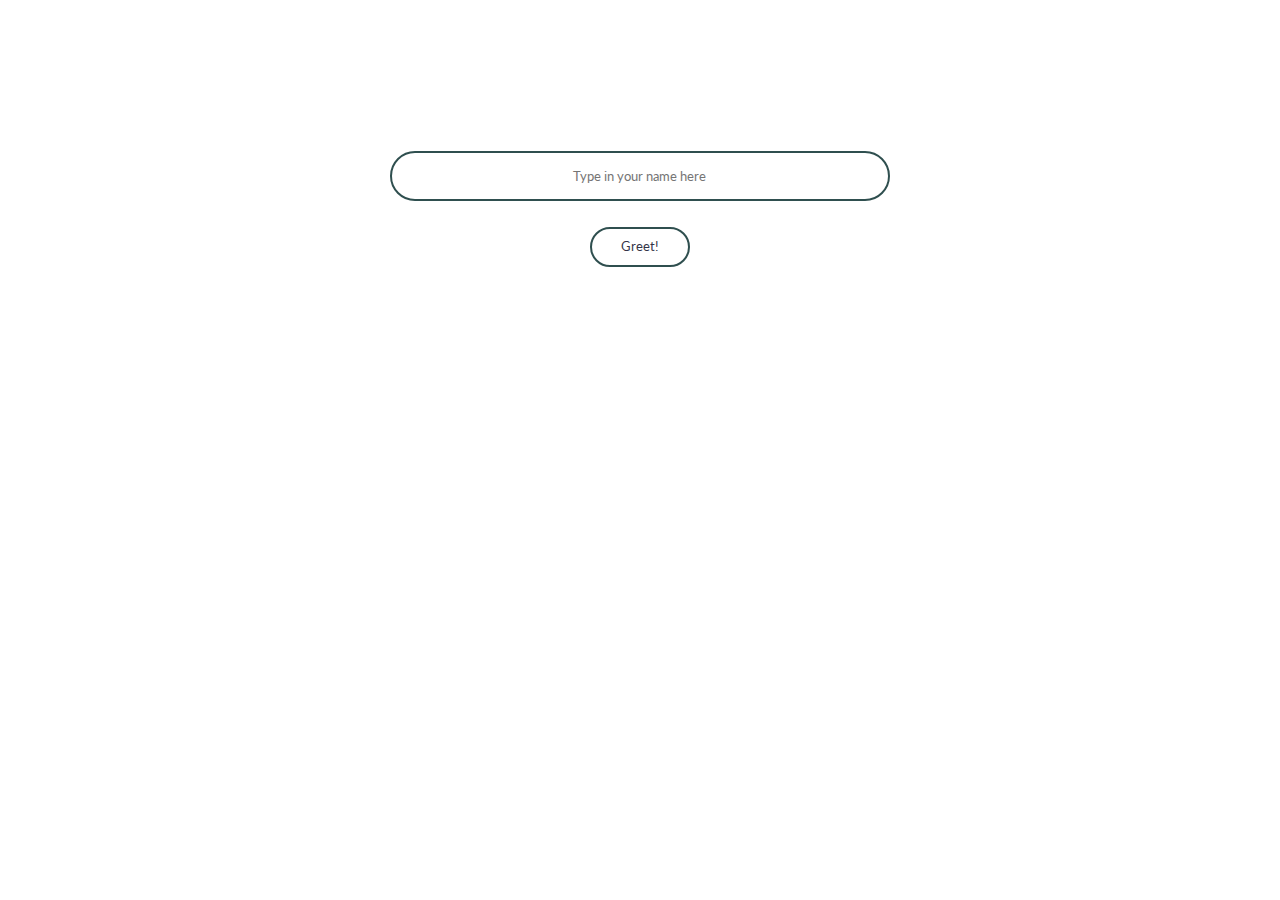
==== index.html @ 2c63bb79 "created html,js and css files" ====
<html>
    <head>
            <link rel="stylesheet" href="greet.css">
    </head>

    <body>
            
            <div class="row" id="p1"><div class="col-12"></div></div>
        <div class="row center">
            <div class="col-12" >
                <h1 id="displayName"></h1>    
            </div>

        </div>
        <div class="row center">
            <div class="col-3"></div>
           
            <div class="col-6 center">
                <input id="inputBox"  type="text" placeholder="Type in your name here">
            </div>
           
            <div class="col-3"></div>

        </div>
        <div class="row center">
            <div class="col-12"></div>
            <button id="greetBtn">Greet!</button>

        </div>


        
    </body>
    <script src="greet.js"></script>



</html>
---- greet.css ----
/**
*** SIMPLE GRID
*** (C) ZACH COLE 2016
**/

@import url(https://fonts.googleapis.com/css?family=Lato:400,300,300italic,400italic,700,700italic);

/* UNIVERSAL */

html,
body {
  height: 100%;
  width: 100%;
  margin: 0;
  padding: 0;
  left: 0;
  top: 0;
  font-size: 100%;
}

/* ROOT FONT STYLES */

* {
  font-family: 'Lato', Helvetica, sans-serif;
  color: #333447;
  line-height: 1.5;
}

/* TYPOGRAPHY */

h1 {
  font-size: 2.5rem;
}

h2 {
  font-size: 2rem;
}

h3 {
  font-size: 1.375rem;
}

h4 {
  font-size: 1.125rem;
}

h5 {
  font-size: 1rem;
}

h6 {
  font-size: 0.875rem;
}

p {
  font-size: 1.125rem;
  font-weight: 200;
  line-height: 1.8;
}

.font-light {
  font-weight: 300;
}

.font-regular {
  font-weight: 400;
}

.font-heavy {
  font-weight: 700;
}

/* POSITIONING */

.left {
  text-align: left;
}

.right {
  text-align: right;
}

.center {
  text-align: center;
  margin-left: auto;
  margin-right: auto;
}

.justify {
  text-align: justify;
}

/* ==== GRID SYSTEM ==== */

.container {
  width: 90%;
  margin-left: auto;
  margin-right: auto;
}

.row {
  position: relative;
  width: 100%;
}

.row [class^="col"] {
  float: left;
  margin: 0.5rem 2%;
  min-height: 0.125rem;
}

.col-1,
.col-2,
.col-3,
.col-4,
.col-5,
.col-6,
.col-7,
.col-8,
.col-9,
.col-10,
.col-11,
.col-12 {
  width: 96%;
}

.col-1-sm {
  width: 4.33%;
}

.col-2-sm {
  width: 12.66%;
}

.col-3-sm {
  width: 21%;
}

.col-4-sm {
  width: 29.33%;
}

.col-5-sm {
  width: 37.66%;
}

.col-6-sm {
  width: 46%;
}

.col-7-sm {
  width: 54.33%;
}

.col-8-sm {
  width: 62.66%;
}

.col-9-sm {
  width: 71%;
}

.col-10-sm {
  width: 79.33%;
}

.col-11-sm {
  width: 87.66%;
}

.col-12-sm {
  width: 96%;
}

.row::after {
	content: "";
	display: table;
	clear: both;
}

.hidden-sm {
  display: none;
}

@media only screen and (min-width: 33.75em) {  /* 540px */
  .container {
    width: 80%;
  }
}

@media only screen and (min-width: 45em) {  /* 720px */
  .col-1 {
    width: 4.33%;
  }

  .col-2 {
    width: 12.66%;
  }

  .col-3 {
    width: 21%;
  }

  .col-4 {
    width: 29.33%;
  }

  .col-5 {
    width: 37.66%;
  }

  .col-6 {
    width: 46%;
  }

  .col-7 {
    width: 54.33%;
  }

  .col-8 {
    width: 62.66%;
  }

  .col-9 {
    width: 71%;
  }

  .col-10 {
    width: 79.33%;
  }

  .col-11 {
    width: 87.66%;
  }

  .col-12 {
    width: 96%;
  }

  .hidden-sm {
    display: block;
  }
}

@media only screen and (min-width: 60em) { /* 960px */
  .container {
    width: 75%;
    max-width: 60rem;
  }
}



/* ==========================Custom CSS here ===========================================*/



.center{
    text-align: center;

}
#inputBox{
border: 2px solid darkslategray;
border-radius: 25px;
width: 500px;
height: 50px;
-webkit-transition-duration: 0.4s;
/* Safari */
transition-duration: 0.4s;

        
}

#inputBox:hover{
    background-color: lightgray;

}

input{text-align: center}
#greetBtn{
    border: 2px solid darkslategray;
    width: 100px;
    height: 40px;
    background-color: white;    
/* background: #333447; */
    border-radius: 25px;


}

#greetBtn:hover{
background-color:lightgray;
}
#p1{
    height: 100px;
    }
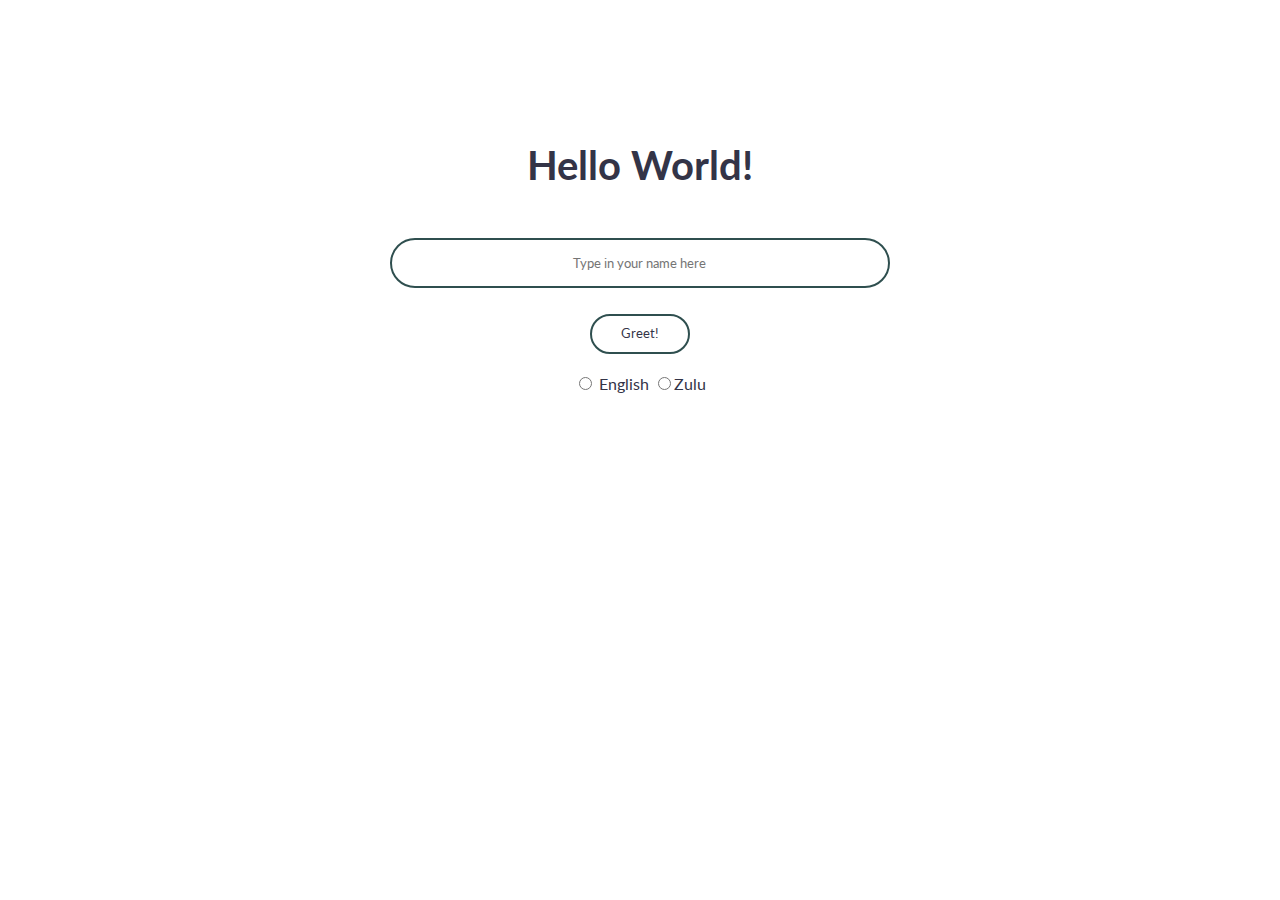
==== commit 8b3c55ef: "added GreetingsFactory function, added setting language tests and re factored the functions accordin" ====
--- a/index.html
+++ b/index.html
@@ -8,7 +8,7 @@
             <div class="row" id="p1"><div class="col-12"></div></div>
         <div class="row center">
             <div class="col-12" >
-                <h1 id="displayName"></h1>    
+                <h1 id="displayName">Hello World!</h1>    
             </div>
 
         </div>
@@ -27,6 +27,21 @@
             <button id="greetBtn">Greet!</button>
 
         </div>
+        <div class="row center">
+            <div class="col-12"></div>
+            <input type="radio" name="radioLang" value="English"> English
+            <input type="radio" name="radioLang" value="Zulu">Zulu
+<!--
+            <input type="radio" name="radioLang">Tshivenda
+            <input type="radio" name="radioLang">Afrikaans
+            <input type="radio" name="radioLang">XiTsonga
+            <input type="radio" name="radioLang">isiXhosa
+            
+-->
+            
+            
+        </div>
+
 
 
         
--- a/greet.css
+++ b/greet.css
@@ -259,6 +259,10 @@
     text-align: center;
 
 }
+#inputBox:focus,#inputBox:active {
+   outline: none !important;
+   box-shadow: none;
+}
 #inputBox{
 border: 2px solid darkslategray;
 border-radius: 25px;
@@ -291,6 +295,14 @@
 #greetBtn:hover{
 background-color:lightgray;
 }
+#greetBtn:focus,#greteBtn:active {
+    
+    outline: none !important;
+    box-shadow: none;
+}
+
+
+
 #p1{
     height: 100px;
     }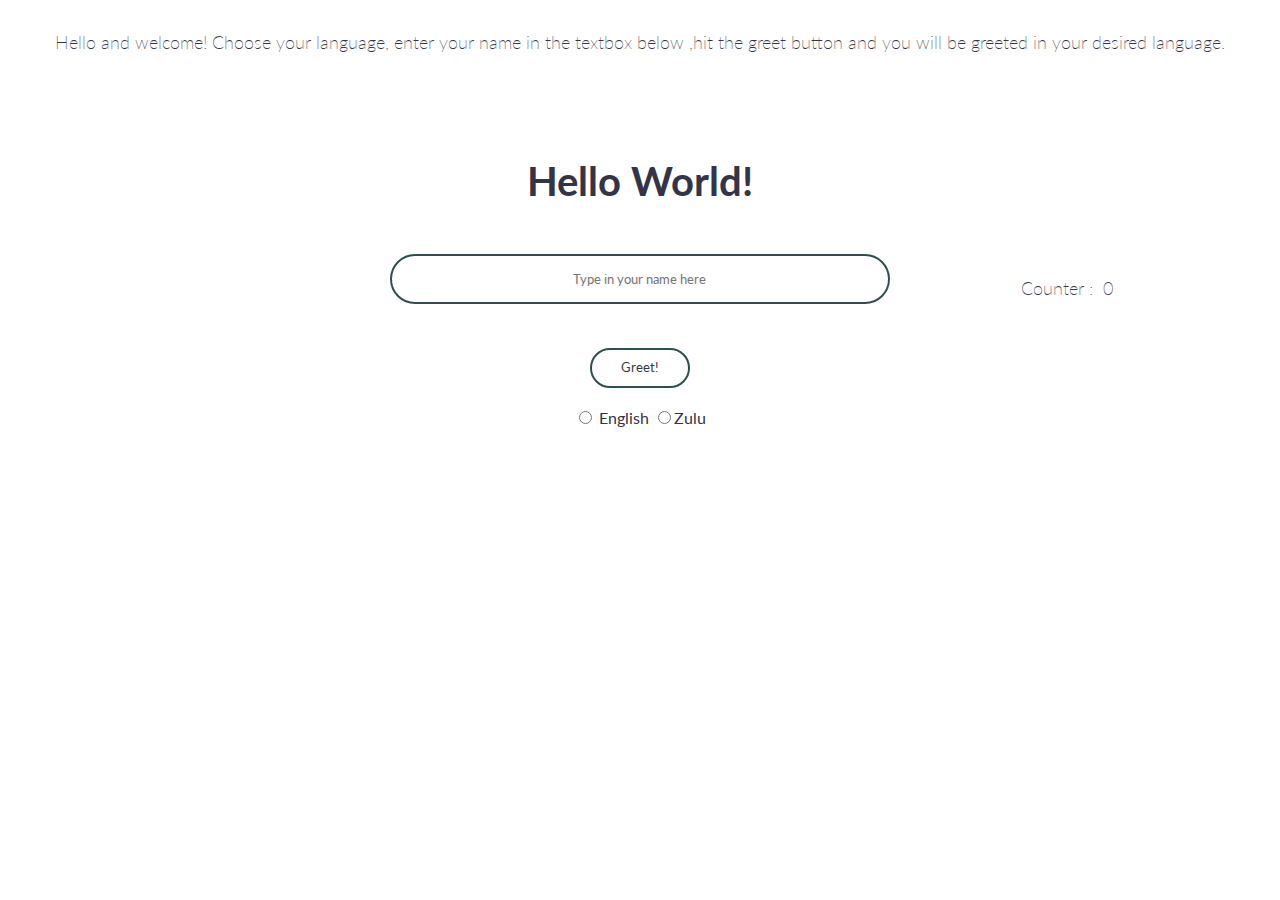
==== commit 40997b84: "added counter" ====
--- a/index.html
+++ b/index.html
@@ -1,53 +1,66 @@
 <html>
-    <head>
-            <link rel="stylesheet" href="greet.css">
-    </head>
 
-    <body>
-            
-            <div class="row" id="p1"><div class="col-12"></div></div>
-        <div class="row center">
-            <div class="col-12" >
-                <h1 id="displayName">Hello World!</h1>    
-            </div>
+<head>
+    <link rel="stylesheet" href="greet.css">
+</head>
+
+<body>
+
+    <div class="row center">
+        <div class="col-12" id="p1">
+
+
+            <p>Hello and welcome! Choose your language, enter your name in the textbox below ,hit the greet button and you will be greeted in your desired language. </p>
+        </div>
+    </div>
+    <div class="row center">
+        <div class="col-12">
+            <h1 id="displayName">Hello World!</h1>
+        </div>
+
+    </div>
+    <div class="row center">
+        <div class="col-3"></div>
+
+        <div class="col-6 center">
+            <input id="inputBox" type="text" placeholder="Type in your name here">
+        </div>
+
+        <div class="col-2">
+            <p id="counter text" class="block">Counter : &nbsp;<span id="countNumber">0</span></p>
+
+
 
         </div>
-        <div class="row center">
-            <div class="col-3"></div>
-           
-            <div class="col-6 center">
-                <input id="inputBox"  type="text" placeholder="Type in your name here">
-            </div>
-           
-            <div class="col-3"></div>
+        <div class="col-1"></div>
 
-        </div>
-        <div class="row center">
-            <div class="col-12"></div>
-            <button id="greetBtn">Greet!</button>
+    </div>
+    <div class="row center">
+        <div class="col-12"></div>
+        <button id="greetBtn">Greet!</button>
 
-        </div>
-        <div class="row center">
-            <div class="col-12"></div>
-            <input type="radio" name="radioLang" value="English"> English
-            <input type="radio" name="radioLang" value="Zulu">Zulu
-<!--
+    </div>
+    <div class="row center">
+        <div class="col-12"></div>
+        <input type="radio" name="radioLang" value="English"> English
+        <input type="radio" name="radioLang" value="Zulu">Zulu
+        <!--
             <input type="radio" name="radioLang">Tshivenda
             <input type="radio" name="radioLang">Afrikaans
             <input type="radio" name="radioLang">XiTsonga
             <input type="radio" name="radioLang">isiXhosa
             
 -->
-            
-            
-        </div>
+
+
+    </div>
 
 
 
-        
-    </body>
-    <script src="greet.js"></script>
+
+</body>
+<script src="greet.js"></script>
 
 
 
-</html>+</html>
--- a/greet.css
+++ b/greet.css
@@ -305,4 +305,8 @@
 
 #p1{
     height: 100px;
-    }+    }
+
+.block{
+    display: inline-block;
+}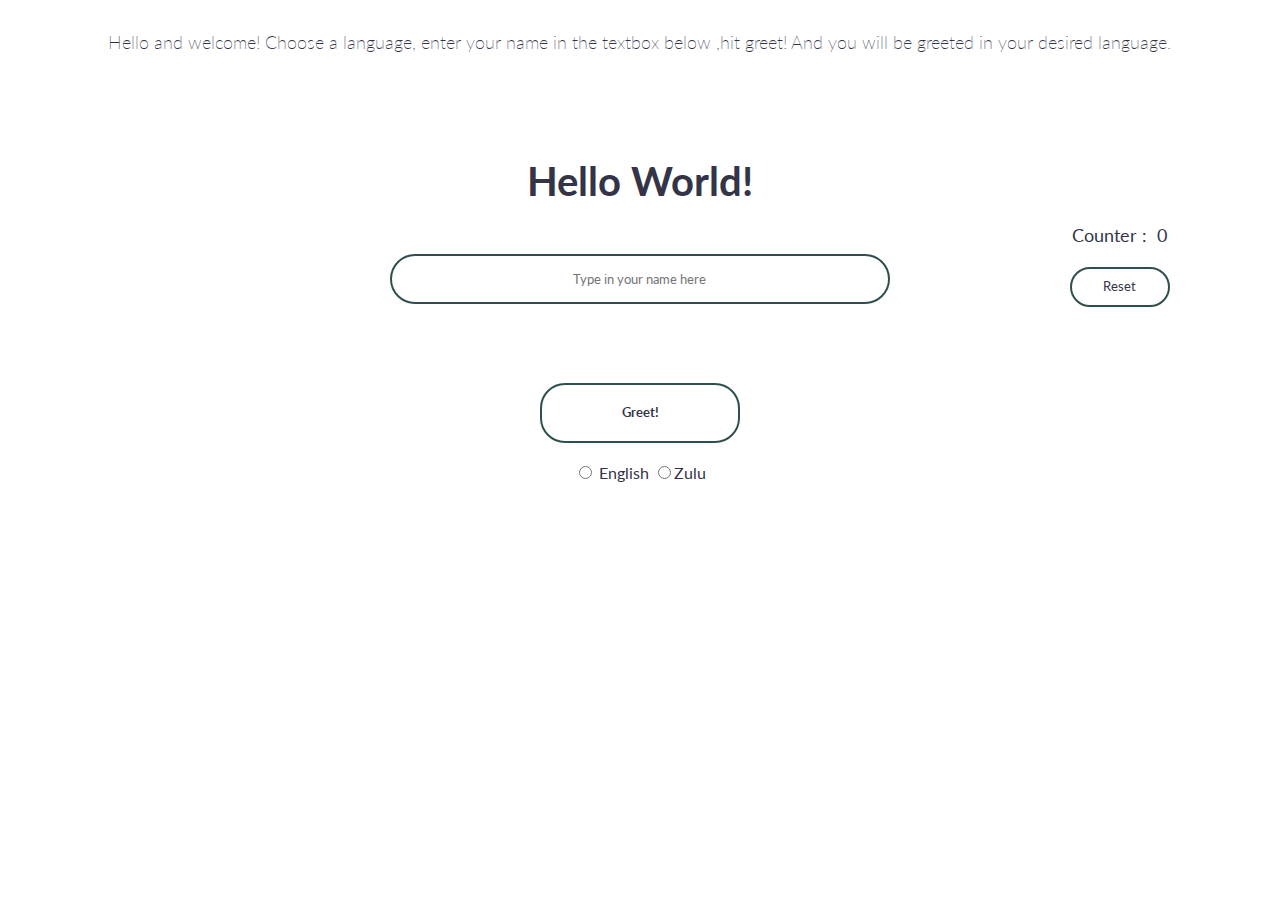
==== commit b14d7322: "made webpage responsive,added some color on button hover,placed buttons side by side for 540px and b" ====
--- a/index.html
+++ b/index.html
@@ -2,6 +2,8 @@
 
 <head>
     <link rel="stylesheet" href="greet.css">
+    <meta name="viewport" content="width=device-width, initial-scale=1.0">
+
 </head>
 
 <body>
@@ -10,7 +12,7 @@
         <div class="col-12" id="p1">
 
 
-            <p>Hello and welcome! Choose your language, enter your name in the textbox below ,hit the greet button and you will be greeted in your desired language. </p>
+            <p>Hello and welcome! Choose a language, enter your name in the textbox below ,hit greet! And you will be greeted in your desired language.</p> 
         </div>
     </div>
     <div class="row center">
@@ -26,18 +28,18 @@
             <input id="inputBox" type="text" placeholder="Type in your name here">
         </div>
 
-        <div class="col-2">
-            <p id="counter text" class="block">Counter : &nbsp;<span id="countNumber">0</span></p>
-
-
+        <div class="col-3" id="counterAndResetBox">
+             <p id="counter text" class=""><strong>Counter : &nbsp;<span id="countNumber">0</span></strong></p>
+            <button id="resetBtn">Reset</button>
 
         </div>
-        <div class="col-1"></div>
+        
 
     </div>
     <div class="row center">
         <div class="col-12"></div>
-        <button id="greetBtn">Greet!</button>
+        <button id="greetBtn"><strong>Greet!</strong></button>
+        
 
     </div>
     <div class="row center">
--- a/greet.css
+++ b/greet.css
@@ -9,104 +9,104 @@
 
 html,
 body {
-  height: 100%;
-  width: 100%;
-  margin: 0;
-  padding: 0;
-  left: 0;
-  top: 0;
-  font-size: 100%;
+    height: 100%;
+    width: 100%;
+    margin: 0 auto;
+    padding: 0;
+    left: 0;
+    top: 0;
+    font-size: 100%;
 }
 
 /* ROOT FONT STYLES */
 
 * {
-  font-family: 'Lato', Helvetica, sans-serif;
-  color: #333447;
-  line-height: 1.5;
+    font-family: 'Lato', Helvetica, sans-serif;
+    color: #333447;
+    line-height: 1.5;
 }
 
 /* TYPOGRAPHY */
 
 h1 {
-  font-size: 2.5rem;
+    font-size: 2.5rem;
 }
 
 h2 {
-  font-size: 2rem;
+    font-size: 2rem;
 }
 
 h3 {
-  font-size: 1.375rem;
+    font-size: 1.375rem;
 }
 
 h4 {
-  font-size: 1.125rem;
+    font-size: 1.125rem;
 }
 
 h5 {
-  font-size: 1rem;
+    font-size: 1rem;
 }
 
 h6 {
-  font-size: 0.875rem;
+    font-size: 0.875rem;
 }
 
 p {
-  font-size: 1.125rem;
-  font-weight: 200;
-  line-height: 1.8;
+    font-size: 1.125rem;
+    font-weight: 200;
+    line-height: 1.8;
 }
 
 .font-light {
-  font-weight: 300;
+    font-weight: 300;
 }
 
 .font-regular {
-  font-weight: 400;
+    font-weight: 400;
 }
 
 .font-heavy {
-  font-weight: 700;
+    font-weight: 700;
 }
 
 /* POSITIONING */
 
 .left {
-  text-align: left;
+    text-align: left;
 }
 
 .right {
-  text-align: right;
+    text-align: right;
 }
 
 .center {
-  text-align: center;
-  margin-left: auto;
-  margin-right: auto;
+    text-align: center;
+    margin-left: auto;
+    margin-right: auto;
 }
 
 .justify {
-  text-align: justify;
+    text-align: justify;
 }
 
 /* ==== GRID SYSTEM ==== */
 
 .container {
-  width: 90%;
-  margin-left: auto;
-  margin-right: auto;
+    width: 90%;
+    margin-left: auto;
+    margin-right: auto;
 }
 
 .row {
-  position: relative;
-  width: 100%;
+    position: relative;
+    width: 100%;
 }
 
 .row [class^="col"] {
-  float: left;
-  margin: 0.5rem 2%;
-  min-height: 0.125rem;
+    float: left;
+    margin: 0.5rem 2%;
+    min-height: 0.125rem;
 }
 
 .col-1,
@@ -121,192 +121,268 @@
 .col-10,
 .col-11,
 .col-12 {
-  width: 96%;
+    width: 96%;
 }
 
 .col-1-sm {
-  width: 4.33%;
+    width: 4.33%;
 }
 
 .col-2-sm {
-  width: 12.66%;
+    width: 12.66%;
 }
 
 .col-3-sm {
-  width: 21%;
+    width: 21%;
 }
 
 .col-4-sm {
-  width: 29.33%;
+    width: 29.33%;
 }
 
 .col-5-sm {
-  width: 37.66%;
+    width: 37.66%;
 }
 
 .col-6-sm {
-  width: 46%;
+    width: 46%;
 }
 
 .col-7-sm {
-  width: 54.33%;
+    width: 54.33%;
 }
 
 .col-8-sm {
-  width: 62.66%;
+    width: 62.66%;
 }
 
 .col-9-sm {
-  width: 71%;
+    width: 71%;
 }
 
 .col-10-sm {
-  width: 79.33%;
+    width: 79.33%;
 }
 
 .col-11-sm {
-  width: 87.66%;
+    width: 87.66%;
 }
 
 .col-12-sm {
-  width: 96%;
+    width: 96%;
 }
 
 .row::after {
-	content: "";
-	display: table;
-	clear: both;
+    content: "";
+    display: table;
+    clear: both;
 }
 
 .hidden-sm {
-  display: none;
-}
-
-@media only screen and (min-width: 33.75em) {  /* 540px */
-  .container {
-    width: 80%;
-  }
-}
-
-@media only screen and (min-width: 45em) {  /* 720px */
-  .col-1 {
-    width: 4.33%;
-  }
-
-  .col-2 {
-    width: 12.66%;
-  }
-
-  .col-3 {
-    width: 21%;
-  }
-
-  .col-4 {
-    width: 29.33%;
-  }
-
-  .col-5 {
-    width: 37.66%;
-  }
-
-  .col-6 {
-    width: 46%;
-  }
-
-  .col-7 {
-    width: 54.33%;
-  }
-
-  .col-8 {
-    width: 62.66%;
-  }
-
-  .col-9 {
-    width: 71%;
-  }
-
-  .col-10 {
-    width: 79.33%;
-  }
-
-  .col-11 {
-    width: 87.66%;
-  }
-
-  .col-12 {
-    width: 96%;
-  }
-
-  .hidden-sm {
-    display: block;
-  }
-}
-
-@media only screen and (min-width: 60em) { /* 960px */
-  .container {
-    width: 75%;
-    max-width: 60rem;
-  }
+    display: none;
+}
+
+@media only screen and (max-width: 44.75em) {
+    /* 540px */
+    .container {
+        width: 80%;
+    }
+/*
+    #inputBox {
+        background-color: lime;
+
+    }
+*/
+    #inputBox {
+        border: 2px solid darkslategray;
+        border-radius: 25px;
+        width: 50%;
+        height: 50px;
+        -webkit-transition-duration: 0.4s;
+        /* Safari */
+        transition-duration: 0.4s;
+
+
+    }
+    #counterAndResetBox{
+    position: relative;
+    top: 0px;
+    right:80px;
+    
+}
+    #greetBtn{
+        position: relative;
+        bottom: 67px;
+        left: 85px;
+    }
+
+
+}
+
+@media only screen and (min-width: 45em) {
+    /* 720px */
+    .col-1 {
+        width: 4.33%;
+    }
+
+    .col-2 {
+        width: 12.66%;
+    }
+
+    .col-3 {
+        width: 21%;
+    }
+
+    .col-4 {
+        width: 29.33%;
+    }
+
+    .col-5 {
+        width: 37.66%;
+    }
+
+    .col-6 {
+        width: 46%;
+    }
+
+    .col-7 {
+        width: 54.33%;
+    }
+
+    .col-8 {
+        width: 62.66%;
+    }
+
+    .col-9 {
+        width: 71%;
+    }
+
+    .col-10 {
+        width: 79.33%;
+    }
+
+    .col-11 {
+        width: 87.66%;
+    }
+
+    .col-12 {
+        width: 96%;
+    }
+
+    .hidden-sm {
+        display: block;
+    }
+
+
+
+
+
+}
+
+@media only screen and (min-width: 60em) {
+    /* 960px */
+    .container {
+        width: 75%;
+        max-width: 60rem;
+    }
+/*
+    #inputBox {
+        background-color: black;
+
+    }
+*/
+ #greetBtn {
+    border: 2px solid darkslategray;
+    width: 200px;
+    height: 60px;
+    background-color: white;
+    /* background: #333447; */
+    border-radius: 25px;
+
+
+}
+
+
+
 }
 
 
 
 /* ==========================Custom CSS here ===========================================*/
 
-
-
-.center{
+.center {
     text-align: center;
 
 }
-#inputBox:focus,#inputBox:active {
-   outline: none !important;
-   box-shadow: none;
-}
-#inputBox{
-border: 2px solid darkslategray;
-border-radius: 25px;
-width: 500px;
-height: 50px;
--webkit-transition-duration: 0.4s;
-/* Safari */
-transition-duration: 0.4s;
-
-        
-}
-
-#inputBox:hover{
-    background-color: lightgray;
-
-}
-
-input{text-align: center}
-#greetBtn{
+
+#inputBox:focus,
+#inputBox:active {
+    outline: none !important;
+    box-shadow: none;
+}
+
+#inputBox {
+    border: 2px solid darkslategray;
+    border-radius: 25px;
+    width: 85%;
+    height: 50px;
+    -webkit-transition-duration: 0.4s;
+    /* Safari */
+    transition-duration: 0.4s;
+
+
+}
+
+#inputBox:hover {
+    background-color: darkturquoise;
+
+}
+
+input {
+    text-align: center
+}
+
+button {
     border: 2px solid darkslategray;
     width: 100px;
     height: 40px;
-    background-color: white;    
-/* background: #333447; */
+    background-color: white;
+    /* background: #333447; */
     border-radius: 25px;
 
 
 }
 
-#greetBtn:hover{
-background-color:lightgray;
-}
-#greetBtn:focus,#greteBtn:active {
-    
+
+#greetBtn:hover {
+    background-color: darkturquoise;
+}
+#resetBtn:hover{
+    background-color: darkturquoise;
+}
+
+button:focus,button:active {
+
     outline: none !important;
     box-shadow: none;
 }
 
 
 
+
+#p1 {
+    height: 100px;
+}
+
+.block {
+    display: inline-block;
+}
+
+
+#counterAndResetBox{
+    position: relative;
+    bottom: 50px;
+}
 #p1{
-    height: 100px;
-    }
-
-.block{
-    display: inline-block;
+/*    width: 720px;*/
 }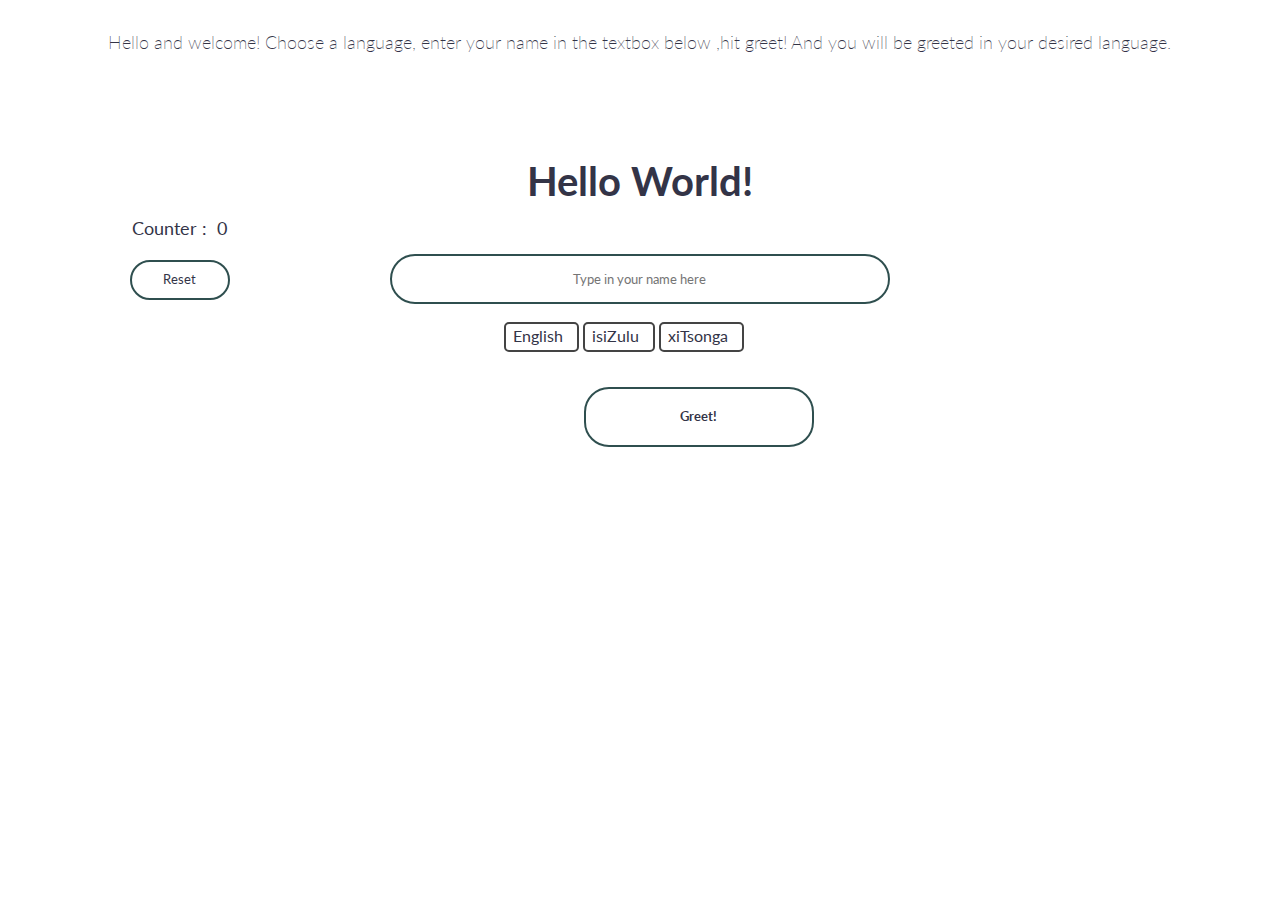
==== commit 619af5e7: "added advanced functions,fixed mobile resonsiveness,styled radio buttons" ====
--- a/index.html
+++ b/index.html
@@ -12,7 +12,7 @@
         <div class="col-12" id="p1">
 
 
-            <p>Hello and welcome! Choose a language, enter your name in the textbox below ,hit greet! And you will be greeted in your desired language.</p> 
+            <p>Hello and welcome! Choose a language, enter your name in the textbox below ,hit greet! And you will be greeted in your desired language.</p>
         </div>
     </div>
     <div class="row center">
@@ -27,35 +27,34 @@
         <div class="col-6 center">
             <input id="inputBox" type="text" placeholder="Type in your name here">
         </div>
+        <div class="col-3"></div>
+    </div>
+    <div class="row center">
+        <!--            <div class="col-4"></div>-->
+        <div class=" col-12 radio-toolbar">
+            <input type="radio" name="radioLang" value="English" id="1"><label for="1"> English</label>
+            <input type="radio" name="radioLang" value="Zulu" id="2"><label for="2">isiZulu</label>
+            <input type="radio" name="radioLang" value="Tsonga" id="3"><label for="3">xiTsonga</label>
+        </div>
+        <!--            <div class="col-4"></div>-->
+    </div>
 
-        <div class="col-3" id="counterAndResetBox">
-             <p id="counter text" class=""><strong>Counter : &nbsp;<span id="countNumber">0</span></strong></p>
-            <button id="resetBtn">Reset</button>
+    
 
+    
+    <div class="row center ">
+        <div class="col-6"   id="counterAndResetBox">
+            <p  class=""><strong>Counter : &nbsp;<span id="countNumber">0</span></strong></p>
+        <button id="resetBtn">Reset</button>
         </div>
-        
+        <div class="col-6" id="greetBox" >
+        <button id="greetBtn"><strong>Greet!</strong></button>
 
     </div>
-    <div class="row center">
-        <div class="col-12"></div>
-        <button id="greetBtn"><strong>Greet!</strong></button>
-        
-
-    </div>
-    <div class="row center">
-        <div class="col-12"></div>
-        <input type="radio" name="radioLang" value="English"> English
-        <input type="radio" name="radioLang" value="Zulu">Zulu
-        <!--
-            <input type="radio" name="radioLang">Tshivenda
-            <input type="radio" name="radioLang">Afrikaans
-            <input type="radio" name="radioLang">XiTsonga
-            <input type="radio" name="radioLang">isiXhosa
-            
--->
 
 
     </div>
+
 
 
 
--- a/greet.css
+++ b/greet.css
@@ -187,7 +187,7 @@
     .container {
         width: 80%;
     }
-/*
+    /*
     #inputBox {
         background-color: lime;
 
@@ -204,16 +204,19 @@
 
 
     }
-    #counterAndResetBox{
-    position: relative;
-    top: 0px;
-    right:80px;
-    
-}
-    #greetBtn{
+    #counterAndResetBox {
         position: relative;
-        bottom: 67px;
-        left: 85px;
+        top: 50px;
+
+
+    }
+    #greetBtn {
+        position: relative;
+
+    }
+    #greetBox {
+        position: relative;
+        bottom: 110px;
     }
 
 
@@ -285,22 +288,30 @@
         width: 75%;
         max-width: 60rem;
     }
-/*
+    /*
     #inputBox {
         background-color: black;
 
     }
 */
- #greetBtn {
-    border: 2px solid darkslategray;
-    width: 200px;
-    height: 60px;
-    background-color: white;
-    /* background: #333447; */
-    border-radius: 25px;
-
-
-}
+    #greetBtn {
+        border: 2px solid darkslategray;
+        width: 230px;
+        height: 60px;
+        background-color: white;
+        /* background: #333447; */
+        border-radius: 25px;
+        position: relative;
+        right: 261px;
+        top: 17px;
+
+    }
+
+    #counterAndResetBox {
+        position: relative;
+        right: 140px;
+        bottom : 173px;
+    }
 
 
 
@@ -325,6 +336,7 @@
     border: 2px solid darkslategray;
     border-radius: 25px;
     width: 85%;
+    min-width: 300px;
     height: 50px;
     -webkit-transition-duration: 0.4s;
     /* Safari */
@@ -357,11 +369,13 @@
 #greetBtn:hover {
     background-color: darkturquoise;
 }
-#resetBtn:hover{
+
+#resetBtn:hover {
     background-color: darkturquoise;
 }
 
-button:focus,button:active {
+button:focus,
+button:active {
 
     outline: none !important;
     box-shadow: none;
@@ -379,10 +393,43 @@
 }
 
 
-#counterAndResetBox{
+/*
+#counterAndResetBox {
     position: relative;
     bottom: 50px;
 }
-#p1{
-/*    width: 720px;*/
-}+*/
+
+#p1 {
+    /*    width: 720px;*/
+}
+
+/*Radio buttons style*/
+
+.radio-toolbar {
+    margin: 10px;
+}
+
+.radio-toolbar input[type="radio"] {
+    display: none;
+}
+
+.radio-toolbar label {
+    display: inline-block;
+    height: 10px;
+    /*    padding: 15px 15px;*/
+    padding: 0px 14px 16px 7px;
+    /*    font-family: Arial;*/
+    font-size: 16px;
+    border: 2px solid #444;
+    border-radius: 5px;
+}
+
+.radio-toolbar label:hover {
+    background-color: #dfd;
+}
+
+.radio-toolbar input[type="radio"]:checked + label {
+    background-color: darkturquoise;
+    border-color: black;
+}
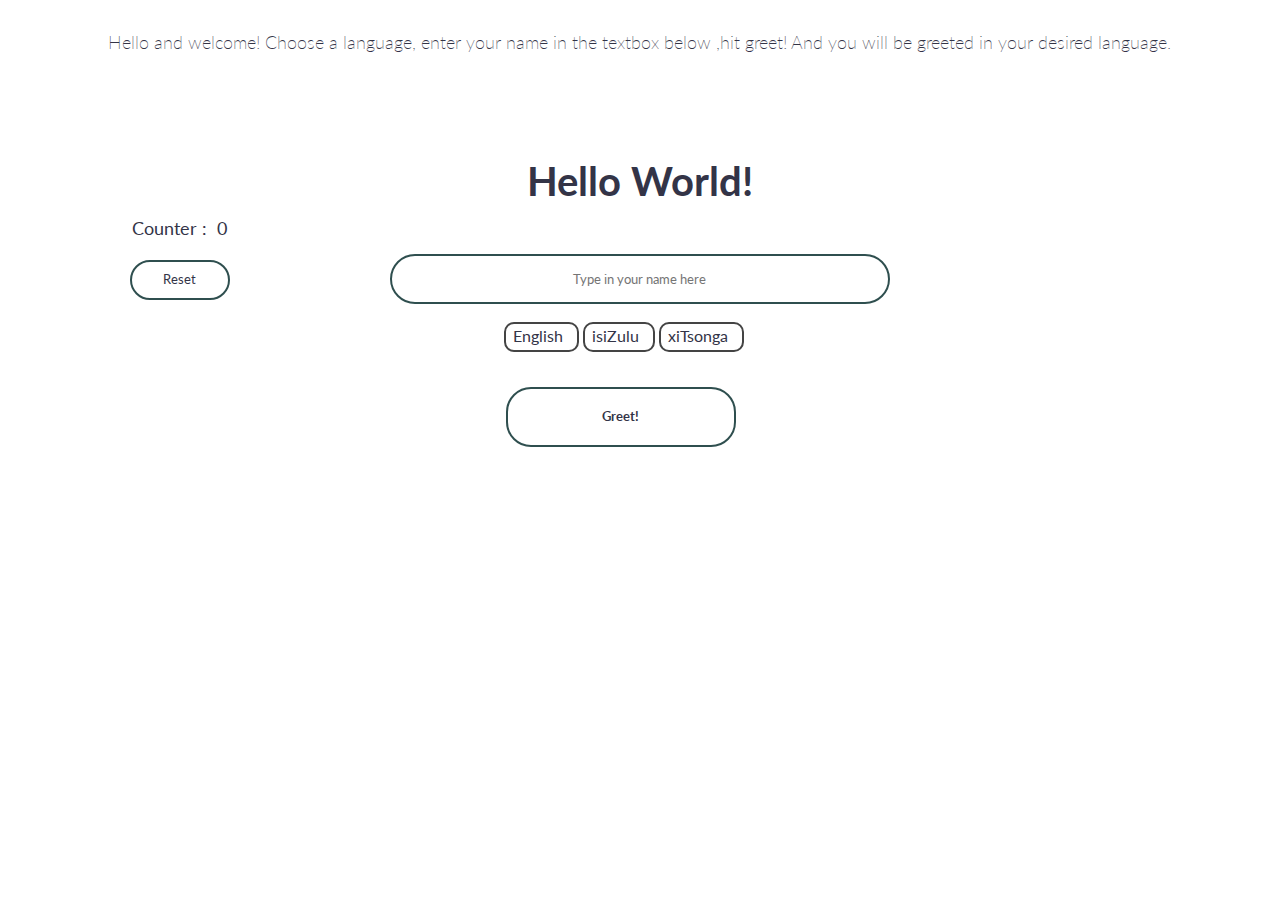
==== commit 9657dd20: "seperated dom from logic" ====
--- a/index.html
+++ b/index.html
@@ -39,18 +39,18 @@
         <!--            <div class="col-4"></div>-->
     </div>
 
-    
 
-    
+
+
     <div class="row center ">
-        <div class="col-6"   id="counterAndResetBox">
-            <p  class=""><strong>Counter : &nbsp;<span id="countNumber">0</span></strong></p>
-        <button id="resetBtn">Reset</button>
+        <div class="col-6" id="counterAndResetBox">
+            <p class=""><strong>Counter : &nbsp;<span id="countNumber">0</span></strong></p>
+            <button id="resetBtn">Reset</button>
         </div>
-        <div class="col-6" id="greetBox" >
-        <button id="greetBtn"><strong>Greet!</strong></button>
+        <div class="col-6" id="greetBox">
+            <button id="greetBtn"><strong>Greet!</strong></button>
 
-    </div>
+        </div>
 
 
     </div>
@@ -61,6 +61,7 @@
 
 </body>
 <script src="greet.js"></script>
+<script src="greetLogic.js"></script>
 
 
 
--- a/greet.css
+++ b/greet.css
@@ -302,7 +302,7 @@
         /* background: #333447; */
         border-radius: 25px;
         position: relative;
-        right: 261px;
+        right: 339px;
         top: 17px;
 
     }
@@ -422,7 +422,7 @@
     /*    font-family: Arial;*/
     font-size: 16px;
     border: 2px solid #444;
-    border-radius: 5px;
+    border-radius: 10px;
 }
 
 .radio-toolbar label:hover {
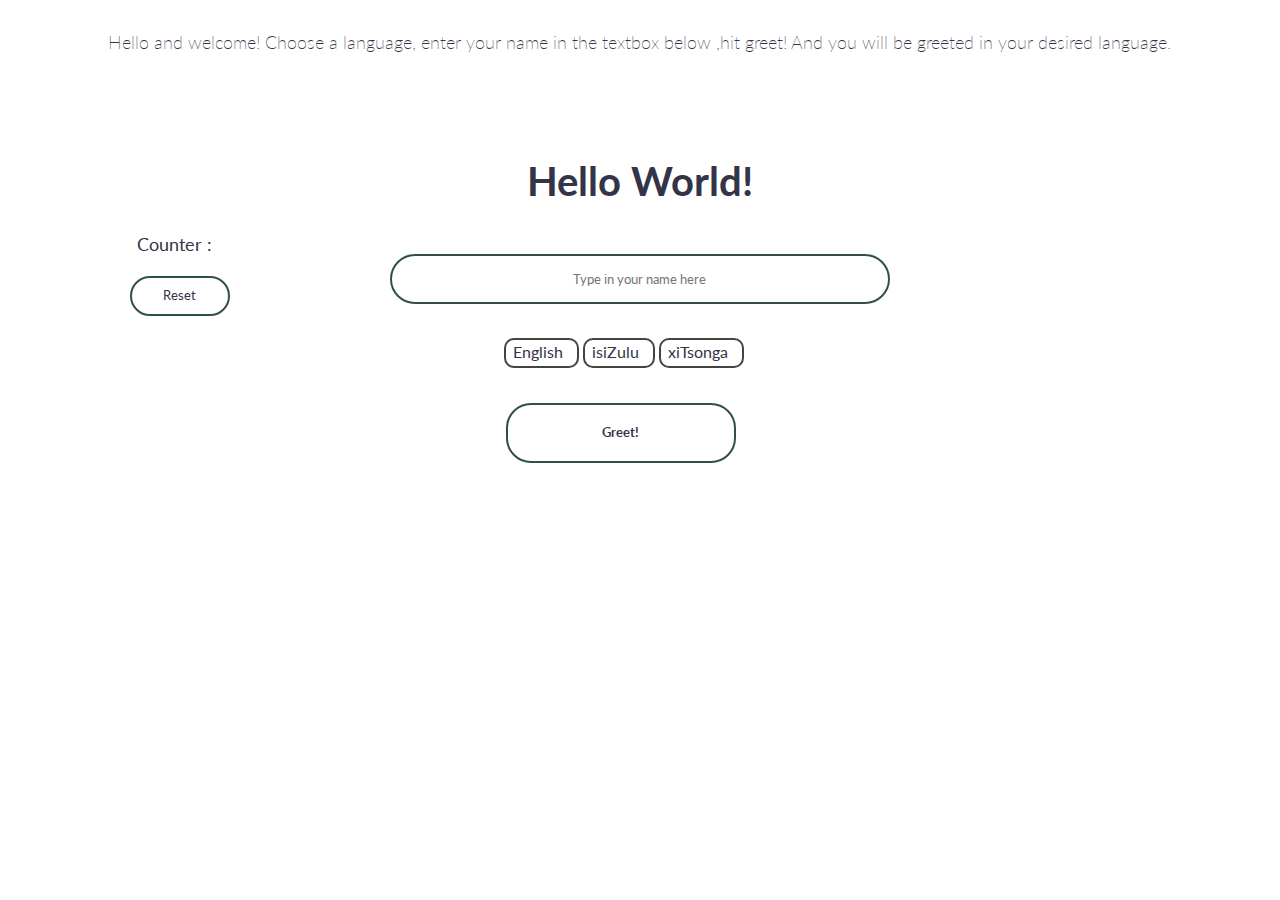
==== commit c1ab7505: "added live counter,added a filter for inputbox fixed css" ====
--- a/index.html
+++ b/index.html
@@ -25,7 +25,11 @@
         <div class="col-3"></div>
 
         <div class="col-6 center">
-            <input id="inputBox" type="text" placeholder="Type in your name here">
+            <form id="form1" action="" onsubmit="return submitForm();">
+            <input id="inputBox" type="console.text" placeholder="Type in your name here" pattern="[a-zA-Z]+"
+             title="Please enter only letters A-Z">
+
+        </form>
         </div>
         <div class="col-3"></div>
     </div>
@@ -48,7 +52,7 @@
             <button id="resetBtn">Reset</button>
         </div>
         <div class="col-6" id="greetBox">
-            <button id="greetBtn"><strong>Greet!</strong></button>
+            <button id="greetBtn" type="submit" form="form1" value="Submit"><strong>Greet!</strong></button>
 
         </div>
 
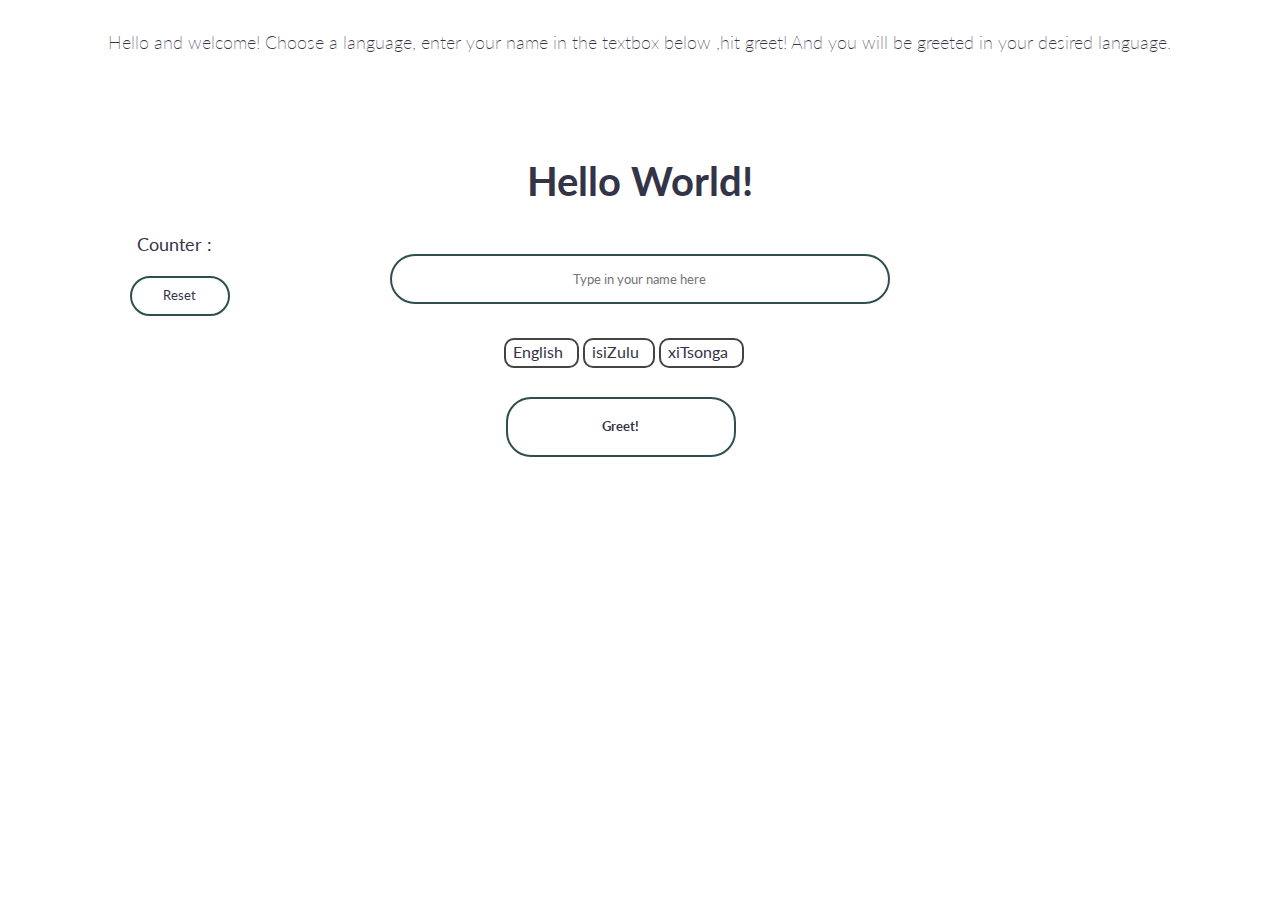
==== commit bf816d90: "fixed media queries" ====
--- a/index.html
+++ b/index.html
@@ -12,7 +12,8 @@
         <div class="col-12" id="p1">
 
 
-            <p>Hello and welcome! Choose a language, enter your name in the textbox below ,hit greet! And you will be greeted in your desired language.</p>
+            <p>Hello and welcome! Choose a language, enter your name in the textbox below ,hit greet! And you will be greeted
+                in your desired language.</p>
         </div>
     </div>
     <div class="row center">
@@ -26,19 +27,21 @@
 
         <div class="col-6 center">
             <form id="form1" action="" onsubmit="return submitForm();">
-            <input id="inputBox" type="console.text" placeholder="Type in your name here" pattern="[a-zA-Z]+"
-             title="Please enter only letters A-Z">
+                <input id="inputBox" type="console.text" placeholder="Type in your name here" pattern="[a-zA-Z]+" title="Please enter only letters A-Z">
 
-        </form>
+            </form>
         </div>
         <div class="col-3"></div>
     </div>
     <div class="row center">
         <!--            <div class="col-4"></div>-->
         <div class=" col-12 radio-toolbar">
-            <input type="radio" name="radioLang" value="English" id="1"><label for="1"> English</label>
-            <input type="radio" name="radioLang" value="Zulu" id="2"><label for="2">isiZulu</label>
-            <input type="radio" name="radioLang" value="Tsonga" id="3"><label for="3">xiTsonga</label>
+            <input type="radio" name="radioLang" value="English" id="1">
+            <label for="1"> English</label>
+            <input type="radio" name="radioLang" value="Zulu" id="2">
+            <label for="2">isiZulu</label>
+            <input type="radio" name="radioLang" value="Tsonga" id="3">
+            <label for="3">xiTsonga</label>
         </div>
         <!--            <div class="col-4"></div>-->
     </div>
@@ -48,16 +51,28 @@
 
     <div class="row center ">
         <div class="col-6" id="counterAndResetBox">
-            <p class=""><strong>Counter : &nbsp;<span id="countNumber">0</span></strong></p>
+            <p class="">
+                <strong>Counter : &nbsp;
+                    <span id="countNumber">0</span>
+                </strong>
+            </p>
             <button id="resetBtn">Reset</button>
         </div>
         <div class="col-6" id="greetBox">
-            <button id="greetBtn" type="submit" form="form1" value="Submit"><strong>Greet!</strong></button>
+            <!-- <button id="greetBtn" type="submit" form="form1" value="Submit">
+                <strong>Greet!</strong>
+            </button> -->
 
         </div>
 
 
     </div>
+    <div class="row center">
+        <div class="col-12 center" id="greetBox">
+            <button id="greetBtn" type="submit" form="form1" value="Submit">
+                <strong>Greet!</strong>
+            </button>
+        </div>
 
 
 
@@ -69,4 +84,4 @@
 
 
 
-</html>
+</html>--- a/greet.css
+++ b/greet.css
@@ -4,7 +4,6 @@
 **/
 
 @import url(https://fonts.googleapis.com/css?family=Lato:400,300,300italic,400italic,700,700italic);
-
 /* UNIVERSAL */
 
 html,
@@ -201,85 +200,71 @@
         -webkit-transition-duration: 0.4s;
         /* Safari */
         transition-duration: 0.4s;
-
-
     }
     #counterAndResetBox {
         position: relative;
-        top: 50px;
-
-
+        top: 70px;
+        right: 10px;
     }
     #greetBtn {
         position: relative;
-
+        top: 1px;
     }
     #greetBox {
         position: relative;
         bottom: 110px;
     }
-
-
-}
-
-@media only screen and (min-width: 45em) {
+}
+
+@media only screen and (min-width: 45em) and (max-width:58em) {
+    #counterAndResetBox {
+        position: relative;
+        right: 8px;
+        top: 60px;
+    }
+}
+
+@media only screen and (min-width: 59em) {
     /* 720px */
     .col-1 {
         width: 4.33%;
     }
-
     .col-2 {
         width: 12.66%;
     }
-
     .col-3 {
         width: 21%;
     }
-
     .col-4 {
         width: 29.33%;
     }
-
     .col-5 {
         width: 37.66%;
     }
-
     .col-6 {
         width: 46%;
     }
-
     .col-7 {
         width: 54.33%;
     }
-
     .col-8 {
         width: 62.66%;
     }
-
     .col-9 {
         width: 71%;
     }
-
     .col-10 {
         width: 79.33%;
     }
-
     .col-11 {
         width: 87.66%;
     }
-
     .col-12 {
         width: 96%;
     }
-
     .hidden-sm {
         display: block;
     }
-
-
-
-
-
 }
 
 @media only screen and (min-width: 60em) {
@@ -301,29 +286,18 @@
         background-color: white;
         /* background: #333447; */
         border-radius: 25px;
-        position: relative;
-        right: 339px;
-        top: 17px;
-
-    }
-
+    }
     #counterAndResetBox {
         position: relative;
         right: 140px;
-        bottom : 173px;
-    }
-
-
-
-}
-
-
+        bottom: 173px;
+    }
+}
 
 /* ==========================Custom CSS here ===========================================*/
 
 .center {
     text-align: center;
-
 }
 
 #inputBox:focus,
@@ -341,13 +315,10 @@
     -webkit-transition-duration: 0.4s;
     /* Safari */
     transition-duration: 0.4s;
-
-
 }
 
 #inputBox:hover {
     background-color: darkturquoise;
-
 }
 
 input {
@@ -361,10 +332,13 @@
     background-color: white;
     /* background: #333447; */
     border-radius: 25px;
-
-
-}
-
+}
+
+#greetBtn {
+    position: relative;
+    bottom: 108px;
+    right: 19px;
+}
 
 #greetBtn:hover {
     background-color: darkturquoise;
@@ -376,14 +350,10 @@
 
 button:focus,
 button:active {
-
     outline: none !important;
     box-shadow: none;
 }
 
-
-
-
 #p1 {
     height: 100px;
 }
@@ -391,7 +361,6 @@
 .block {
     display: inline-block;
 }
-
 
 /*
 #counterAndResetBox {
@@ -429,7 +398,7 @@
     background-color: #dfd;
 }
 
-.radio-toolbar input[type="radio"]:checked + label {
+.radio-toolbar input[type="radio"]:checked+label {
     background-color: darkturquoise;
     border-color: black;
-}
+}